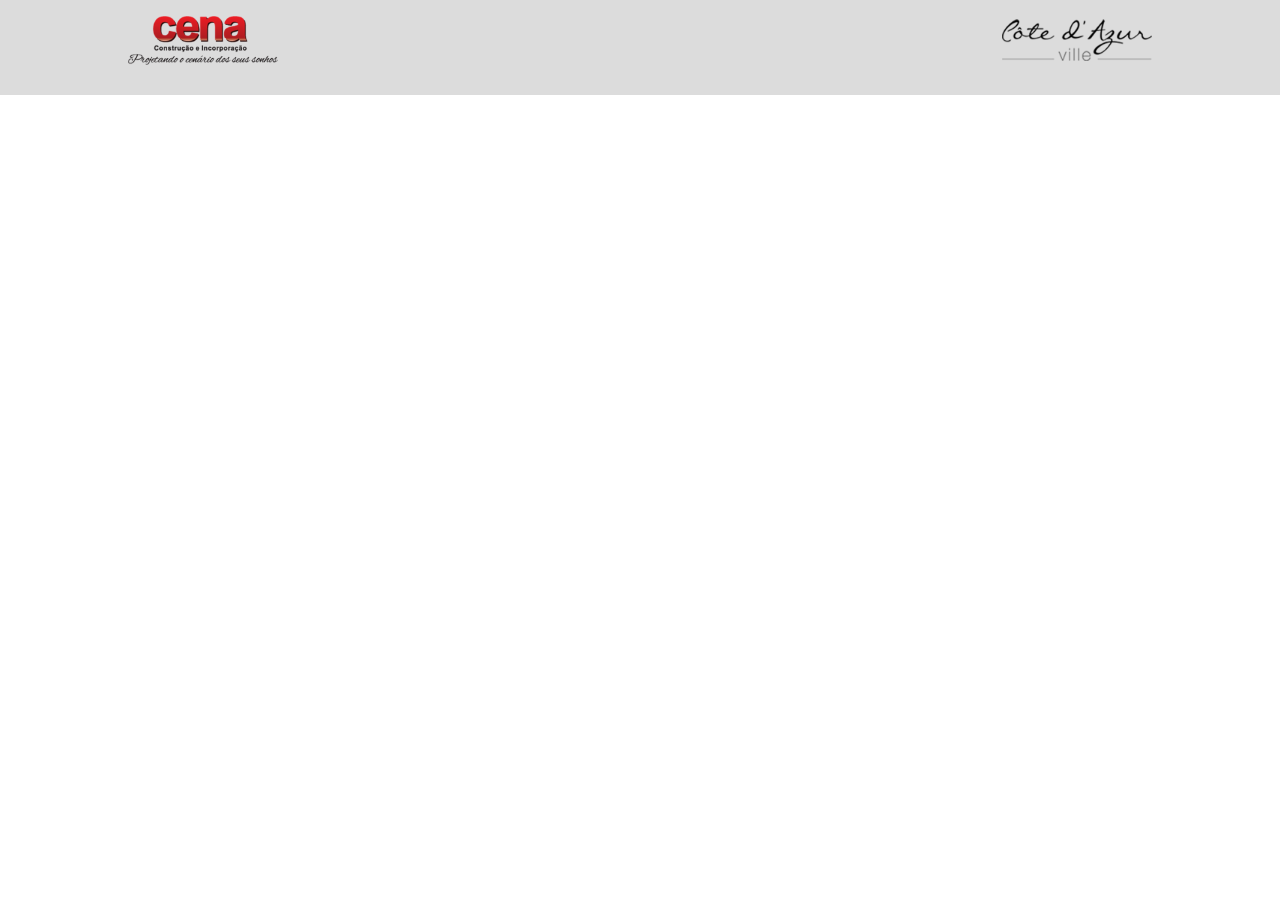
==== Projeto 02 - Landing Page/index.html @ 8a3cdcc7 "Begin Projeto 02 - landing page" ====
<!DOCTYPE html>
<html lang="pt-br">
<head>
    <meta charset="UTF-8">
    <meta name="viewport" content="width=device-width, initial-scale=1.0">
    <title>Landing Page 02</title>
    <link rel="stylesheet" href="css/style.css" />
</head>
<body>
    <header>
        <div class="center">
            <div class="logo-1"></div><!--Logo-1-->
            <div class="logo-2"></div><!--Logo-2-->
            <div class="clear"></div>
        </div><!--Center-->
    </header>
</body>
</html>
---- Projeto 02 - Landing Page/css/style.css ----
*{
    margin: 0;
    padding:0;
    box-sizing: border-box;
}

html, body{
    height: 100%;
}

            /** Classes Auxiliares **/
.clear{clear: both;}
.center{
    max-width: 1024px;
    margin: 0 auto;
}


        /*** Início da Landing page ***/


                /* Header */
header{
    background: rgb(220,220,220);
    padding: 15px 0 30px 0;
}
.logo-1{
    float: left;
    width: 150px;
    height: 50px;
    background-image: url(../imagens/logo1.png);
    background-position: center;
    background-size: contain;
    background-repeat: no-repeat;
}
.logo-2{
    float: right;
    width: 150px;
    height: 50px;
    background-image: url(../imagens/logo2.png);
    background-position: center;
    background-size: contain;
    background-repeat: no-repeat;
}

                /* Header */
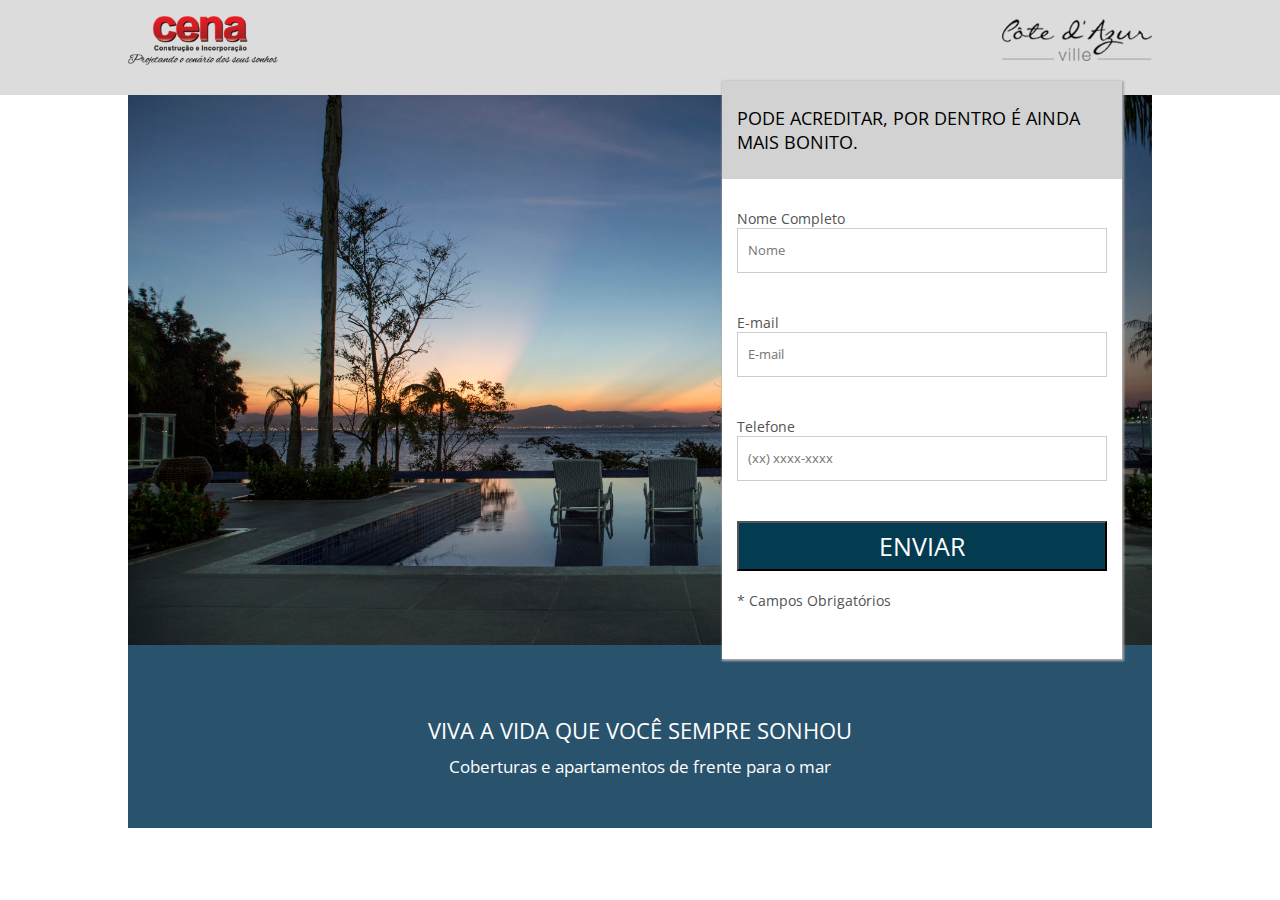
==== commit 657ba787: "Section - Call" ====
--- a/Projeto 02 - Landing Page/index.html
+++ b/Projeto 02 - Landing Page/index.html
@@ -4,15 +4,51 @@
     <meta charset="UTF-8">
     <meta name="viewport" content="width=device-width, initial-scale=1.0">
     <title>Landing Page 02</title>
+    <link href="https://fonts.googleapis.com/css2?family=Open+Sans:ital,wght@0,300;0,400;0,600;0,700;1,300;1,400;1,600;1,700&display=swap" rel="stylesheet">
     <link rel="stylesheet" href="css/style.css" />
 </head>
 <body>
     <header>
         <div class="center">
-            <div class="logo-1"></div><!--Logo-1-->
-            <div class="logo-2"></div><!--Logo-2-->
+            <div><div class="logo-1"></div><!--Logo-1--></div>
+            <div><div class="logo-2"></div><!--Logo-2--></div>
             <div class="clear"></div>
         </div><!--Center-->
     </header>
+
+    <section class="banner-form">
+        <div class="center bg">
+            <div class="form-container">
+                <h2>PODE ACREDITAR, POR DENTRO É AINDA MAIS BONITO.</h2>
+                <form>
+                    <div class="form-wrapper">
+                        <p>Nome Completo</p>
+                        <input type="text" name="nome" placeholder="Nome" required />
+                    </div><!--form-wrapper-->
+                    <div class="form-wrapper">
+                        <p>E-mail</p>
+                        <input type="text" name="email" placeholder="E-mail" required />
+                    </div><!--form-wrapper-->
+                    <div class="form-wrapper">
+                        <p>Telefone</p>
+                        <input type="text" name="tel" placeholder="(xx) xxxx-xxxx" required />
+                    </div><!--form-wrapper-->
+                    <div class="form-wrapper">
+                        <input type="submit" name="acao" value="Enviar" />
+                    </div><!--form-wrapper-->
+                    <div class="form-wrapper">
+                        <p>* Campos Obrigatórios</p>
+                    </div><!--form-wrapper-->
+                </form>
+            </div><!--Form-Container-->
+        </div><!--Center-->
+    </section><!--Banner-Form-->
+
+    <section class="call">
+        <div class="center">
+            <h2>Viva a vida que você sempre sonhou</h2>
+            <p>Coberturas e apartamentos de frente para o mar</p>
+        </div><!--Center-->
+    </section><!--Call-->
 </body>
 </html>--- a/Projeto 02 - Landing Page/css/style.css
+++ b/Projeto 02 - Landing Page/css/style.css
@@ -2,6 +2,7 @@
     margin: 0;
     padding:0;
     box-sizing: border-box;
+    font-family: 'Open Sans', sans-serif;
 }
 
 html, body{
@@ -43,4 +44,94 @@
     background-repeat: no-repeat;
 }
 
-                /* Header */+                /* Banner - Form  */
+section.banner-form .bg{
+    position: relative;
+    height: 550px;
+    background-image: url(../imagens/bg-form.jpg);
+    background-position: center;
+    background-size: cover;
+}
+.form-container{
+    max-width: 400px;
+    width: 100%;
+    height: 105%;
+    position: absolute;
+    top: -2.5%;
+    right: 30px;
+    background-color: white;
+    box-shadow: 1px 1px 2px 1px #aaaaaa;
+}
+.form-container h2{
+    font-weight: normal;
+    font-size: 18px;
+    padding: 25px 15px;
+    background-color: rgb(210,210,210);
+    color: black
+}
+.form-container form{padding: 30px 15px;}
+.form-wrapper:not(:first-child){margin-top: 40px;}
+.form-wrapper:last-child{margin-top: 20px}
+.form-wrapper p{
+    font-size: 14px;
+    font-weight: normal;
+    color: #525252;
+}
+.form-wrapper input[type=text]{
+    width: 100%;
+    height: 45px;
+    line-height: 45px;
+    padding-left: 10px;
+    border: 1px solid #cccccc
+}
+.form-wrapper input[type=submit]{
+    cursor: pointer;
+    width: 100%;
+    height: 50px;
+    background-color: #033C50;
+    color: white;
+    font-size: 25px;
+    text-transform: uppercase;
+}
+
+        /*  CALL - Chamada para o empreendimento  */
+section.call{
+    text-align: center;
+}
+section.call > .center{
+    padding: 70px 0 50px 0;
+    background-color: #29526d;
+}
+section.call > .center h2{
+    color: white;
+    font-weight: normal;
+    font-size: 22px;
+    text-transform: uppercase;
+    margin-bottom: 10px;
+}
+section.call > .center p{
+    color: white;
+    font-size: 17px;
+}
+
+                /***  Responsivo  ***/
+@media screen and (max-width: 510px){
+        /*Header*/
+    header{text-align-last: center;}
+    .logo-1, .logo-2{ float: none;display: inline-block;}
+    .logo-1{margin-bottom: 15px;}
+}
+
+@media screen and (max-width: 960px){
+        /* Banner - Form  */
+    section.banner-form .bg{
+        text-align: center;
+        height: auto;
+        padding: 40px 0;
+    }
+    .form-container{
+        position: static;
+        display: inline-block;
+        height: 100%;
+    }
+}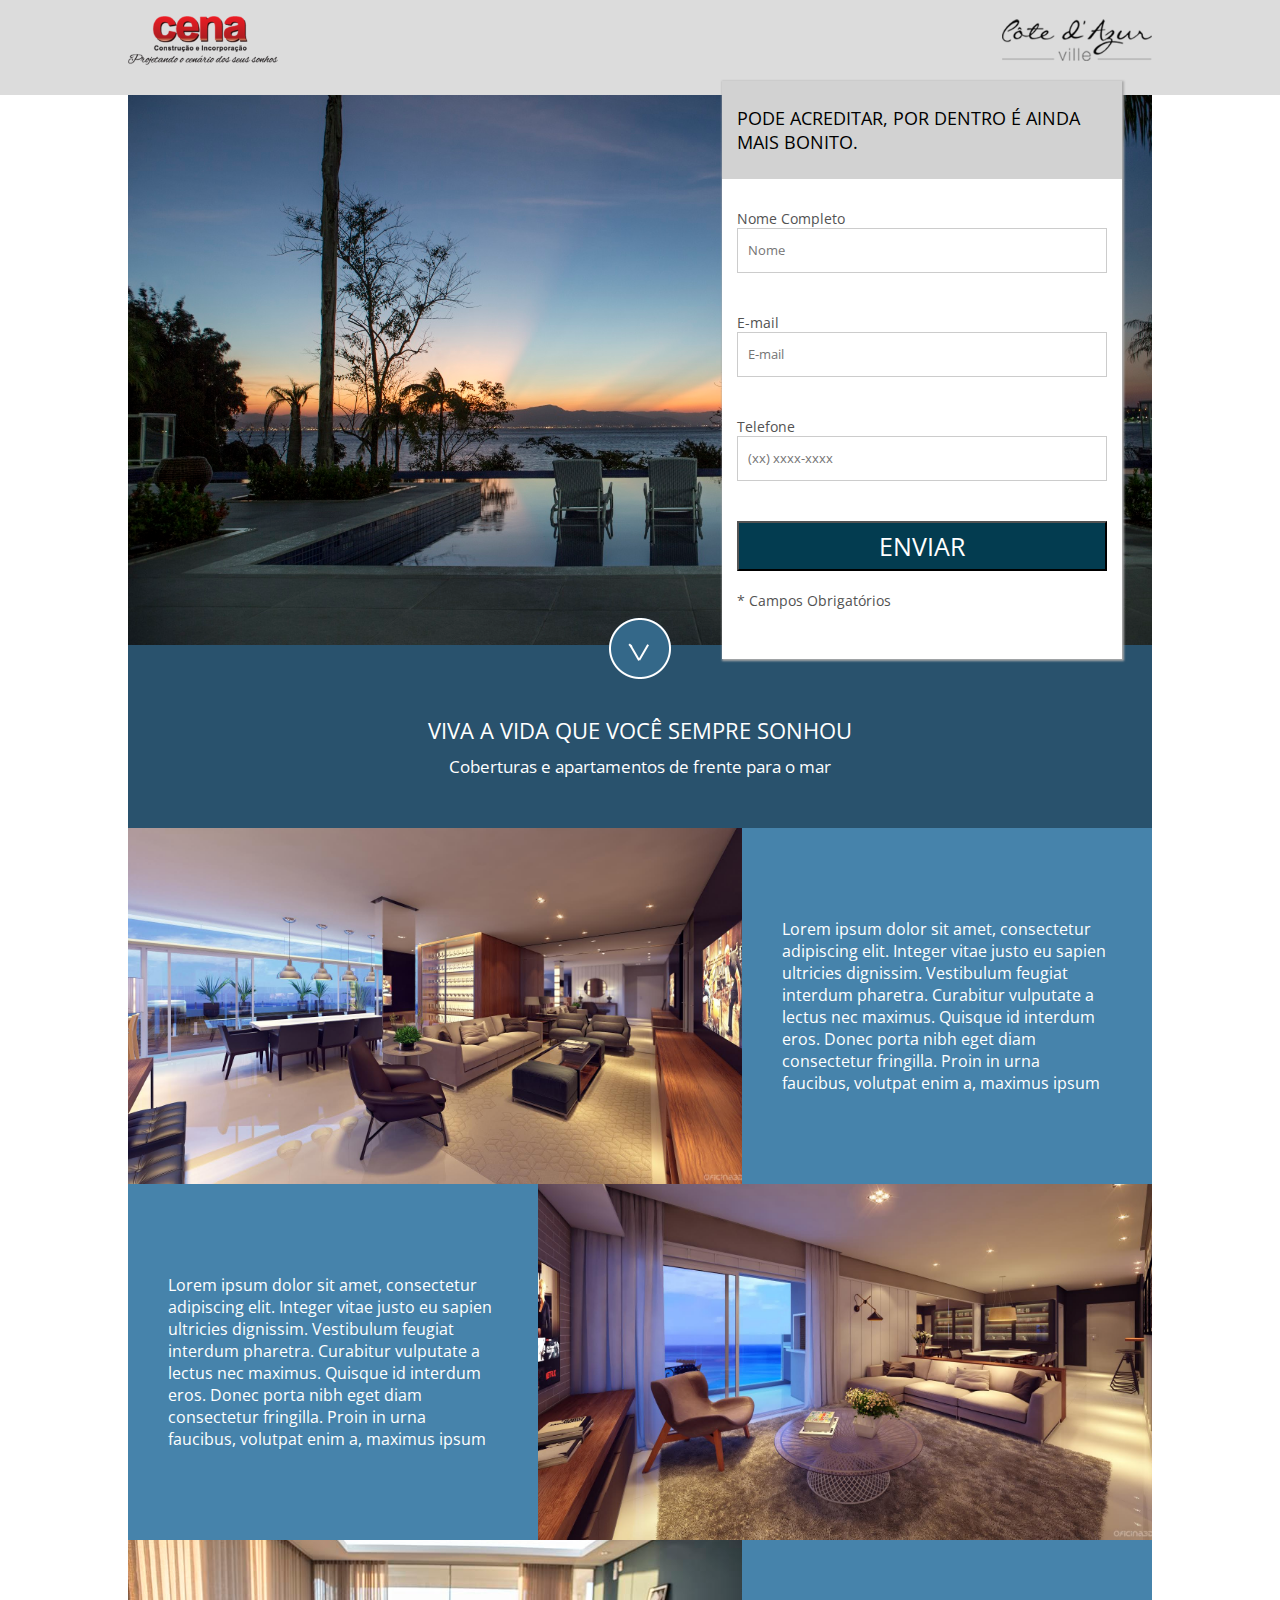
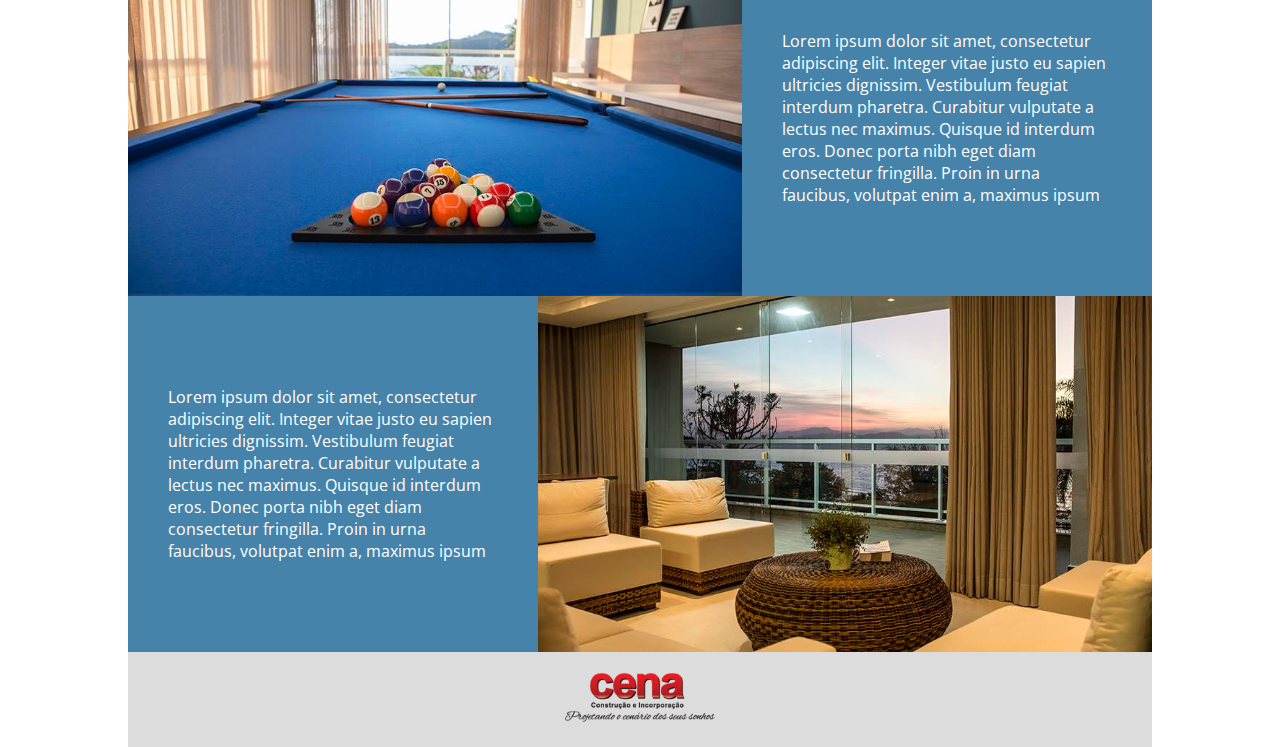
==== commit 849d7b30: "Footer / Arrow" ====
--- a/Projeto 02 - Landing Page/index.html
+++ b/Projeto 02 - Landing Page/index.html
@@ -43,12 +43,54 @@
             </div><!--Form-Container-->
         </div><!--Center-->
     </section><!--Banner-Form-->
-
+    
     <section class="call">
+        <div class="seta">
+            <img src="imagens/arrow.png" />
+        </div><!--SETA-->
         <div class="center">
             <h2>Viva a vida que você sempre sonhou</h2>
             <p>Coberturas e apartamentos de frente para o mar</p>
         </div><!--Center-->
     </section><!--Call-->
+
+    <section class="mosaico">
+        <div class="center">
+            <div class="build-flex">
+                <div style="background-image: url(imagens/mosaico1.jpg); order: 1;" class="build-1">
+                </div><!--Build-01-->
+                <div style="order: 2;" class="build-2">
+                    <p>Lorem ipsum dolor sit amet, consectetur adipiscing elit. Integer vitae justo eu sapien ultricies dignissim. Vestibulum feugiat interdum pharetra. Curabitur vulputate a lectus nec maximus. Quisque id interdum eros. Donec porta nibh eget diam consectetur fringilla. Proin in urna faucibus, volutpat enim a, maximus ipsum</p>
+                </div><!--Build-02-->
+            </div><!--Build-Flex-->
+            <div class="build-flex">
+                <div style="background-image: url(imagens/mosaico2.jpg); order: 2;" class="build-1">
+                </div><!--Build-01-->
+                <div style="order: 1;" class="build-2">
+                    <p>Lorem ipsum dolor sit amet, consectetur adipiscing elit. Integer vitae justo eu sapien ultricies dignissim. Vestibulum feugiat interdum pharetra. Curabitur vulputate a lectus nec maximus. Quisque id interdum eros. Donec porta nibh eget diam consectetur fringilla. Proin in urna faucibus, volutpat enim a, maximus ipsum</p>
+                </div><!--Build-02-->
+            </div><!--Build-Flex-->
+            <div class="build-flex">
+                <div style="background-image: url(imagens/mosaico3.jpg); order: 1;" class="build-1">
+                </div><!--Build-01-->
+                <div style="order: 2;" class="build-2">
+                    <p>Lorem ipsum dolor sit amet, consectetur adipiscing elit. Integer vitae justo eu sapien ultricies dignissim. Vestibulum feugiat interdum pharetra. Curabitur vulputate a lectus nec maximus. Quisque id interdum eros. Donec porta nibh eget diam consectetur fringilla. Proin in urna faucibus, volutpat enim a, maximus ipsum</p>
+                </div><!--Build-02-->
+            </div><!--Build-Flex-->
+            <div class="build-flex">
+                <div style="background-image: url(imagens/mosaico4.jpg); order: 2;" class="build-1">
+                </div><!--Build-01-->
+                <div style="order: 1;" class="build-2">
+                    <p>Lorem ipsum dolor sit amet, consectetur adipiscing elit. Integer vitae justo eu sapien ultricies dignissim. Vestibulum feugiat interdum pharetra. Curabitur vulputate a lectus nec maximus. Quisque id interdum eros. Donec porta nibh eget diam consectetur fringilla. Proin in urna faucibus, volutpat enim a, maximus ipsum</p>
+                </div><!--Build-02-->
+            </div><!--Build-Flex-->
+        </div><!--Center-->
+    </section><!--Mosaico-->
+
+    <footer>
+        <div class="center">
+            <a href=""><div class="logo-1"></div><!--Logo-1--></a>
+        </div><!--Center-->
+    </footer>
 </body>
 </html>--- a/Projeto 02 - Landing Page/css/style.css
+++ b/Projeto 02 - Landing Page/css/style.css
@@ -61,6 +61,7 @@
     right: 30px;
     background-color: white;
     box-shadow: 1px 1px 2px 1px #aaaaaa;
+    z-index: 2;
 }
 .form-container h2{
     font-weight: normal;
@@ -93,10 +94,18 @@
     font-size: 25px;
     text-transform: uppercase;
 }
-
         /*  CALL - Chamada para o empreendimento  */
 section.call{
     text-align: center;
+    position: relative;
+    z-index: 1;
+}
+.seta{
+    position: absolute;
+    top: -15%;
+    left: 50%;
+    transform: translate(-50%);
+    -ms-transform: translate(-50%);
 }
 section.call > .center{
     padding: 70px 0 50px 0;
@@ -114,6 +123,32 @@
     font-size: 17px;
 }
 
+    /*  Mosaico - Imagem seguida das caracteríscas de cada empreendimento  */
+.build-flex{
+    display: flex;
+}
+.build-1{
+    width: 60%;
+    background-position: center;
+    background-size: cover;
+}
+.build-2{
+    width: 40%;
+    background-color: #4683AB;
+    color: white;
+    padding: 90px 40px;
+}
+
+                    /* Footer */
+footer > .center{
+    background: rgb(220,220,220);
+    text-align: center;
+    padding: 20px 0;
+}
+footer .logo-1{
+    float: none;
+    display: inline-block;
+}
                 /***  Responsivo  ***/
 @media screen and (max-width: 510px){
         /*Header*/
@@ -122,12 +157,27 @@
     .logo-1{margin-bottom: 15px;}
 }
 
+@media screen and (max-width: 768px){
+        /* Mosaico */
+    .build-flex{
+        display: block;
+    }
+    .build-1{
+        width: 100%;
+        padding-top: 50%;
+    }
+    .build-2{
+        width: 100%;
+        padding: 60px 30px;
+    }
+}
+
 @media screen and (max-width: 960px){
         /* Banner - Form  */
     section.banner-form .bg{
         text-align: center;
         height: auto;
-        padding: 40px 0;
+        padding: 70px 0;
     }
     .form-container{
         position: static;
